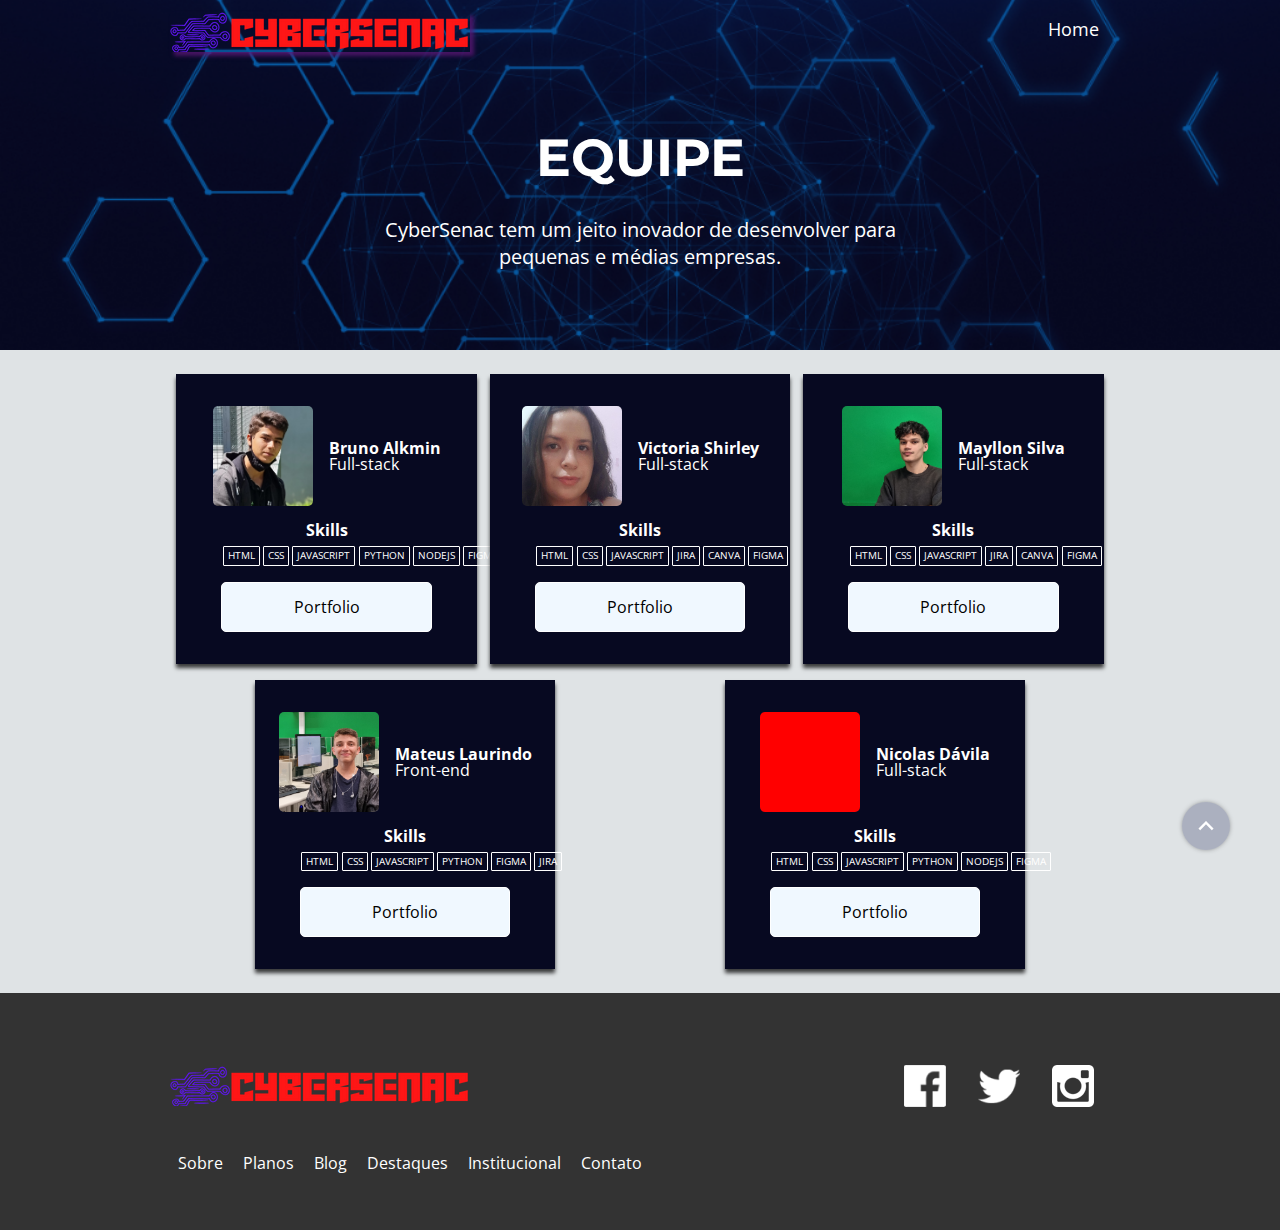
==== equipe.html @ 3780b48a "first commit" ====
<!DOCTYPE html>
<html lang="pt">

<head>
    <meta charset="UTF-8">
    <meta http-equiv="X-UA-Compatible" content="IE=edge">
    <meta name="viewport" content="width=device-width, initial-scale=1.0">
    <title>Equipe CyberSenac</title>
    <link
        href="https://fonts.googleapis.com/css2?family=Montserrat:wght@300;400;700&family=Open+Sans:wght@300;400;700&display=swap"
        rel="stylesheet">
    <link href="css/reset.css" rel="stylesheet">
    <link href="css/base.css" rel="stylesheet">
    <link href="css/cabecalho.css" rel="stylesheet">
    <link href="css/chamada.css" rel="stylesheet">
    <link href="css/destaques.css" rel="stylesheet">
    <link href="css/diferenciais.css" rel="stylesheet">
    <link href="css/sobre.css" rel="stylesheet">
    <link href="css/planos.css" rel="stylesheet">
    <link href="css/contato.css" rel="stylesheet">
    <link href="css/institucional.css" rel="stylesheet">
    <link href="css/rodape.css" rel="stylesheet">
    <link href="./css/equipe/equipe.css" rel="stylesheet">
    <link href="./css/equipe/fotos.css" rel="stylesheet">
    <link rel="stylesheet"
        href="https://fonts.googleapis.com/css2?family=Material+Symbols+Outlined:opsz,wght,FILL,GRAD@48,400,0,0" />

</head>

<body>
    <header class="cabecalho container">
        <img src="img/Cyberjunkies.png" alt="Logo da CyberSenac" class="cabecalho__logo">
        <nav class="cabecalho__navegacao">
            <ul>
                <li class="cabecalho__link"><a href="index.html">Home</a></li>


            </ul>
        </nav>
    </header>

    <main>
        <section class="chamada container">
            <h1 class="chamada__titulo">equipe</h1>
            <p class="chamada__texto">CyberSenac tem um jeito inovador de desenvolver para pequenas e médias empresas.
            </p>

        </section>

        <section class="equipe container">
            <div class="equipe__aluno">
                <div class="equipe__detalhes">
                    <div class="equipe__foto-aluno equipe__foto-aluno--brunoalk"></div>
                    <div class="equipe__descricao">
                        <span class="equipe__nome">Bruno Alkmin</span>
                        <span class="equipe__funcao">Full-stack</span>
                    </div>
                </div>
                <h3 class="skills">Skills</h3>
                <ol class="equipe_skills">
                    <li class="skills__skill">HTML</li>
                    <li class="skills__skill">CSS</li>
                    <li class="skills__skill">JAVASCRIPT</li>
                    <li class="skills__skill">PYTHON</li>
                    <li class="skills__skill">NODEJS</li>
                    <li class="skills__skill">FIGMA</li>
                </ol>
                <h3></h3>
                <h4></h4>
                <a href="https://brunoalksouza.github.io/my-portfolio/" class="equipe__botao botao">Portfolio</a>
            </div>
            <div class="equipe__aluno">
                <div class="equipe__detalhes">
                    <div class="equipe__foto-aluno equipe__foto-aluno--vic"></div>
                    <div class="equipe__descricao">
                        <span class="equipe__nome">Victoria Shirley</span>
                        <span class="equipe__funcao">Full-stack</span>
                    </div>
                </div>
                <h3 class="skills">Skills</h3>
                <ol class="equipe_skills">
                    <li class="skills__skill">HTML</li>
                    <li class="skills__skill">CSS</li>
                    <li class="skills__skill">JAVASCRIPT</li>
                    <li class="skills__skill">JIRA</li>
                    <li class="skills__skill">CANVA</li>
                    <li class="skills__skill">FIGMA</li>
                </ol>
                <h3></h3>
                <h4></h4>
                <a href="#" class="equipe__botao botao">Portfolio</a>
            </div>
            <div class="equipe__aluno">
                <div class="equipe__detalhes">
                    <div class="equipe__foto-aluno equipe__foto-aluno--mayllon"></div>
                    <div class="equipe__descricao">
                        <span class="equipe__nome">Mayllon Silva</span>
                        <span class="equipe__funcao">Full-stack</span>
                    </div>
                </div>
                <h3 class="skills">Skills</h3>
                <ol class="equipe_skills">
                    <li class="skills__skill">HTML</li>
                    <li class="skills__skill">CSS</li>
                    <li class="skills__skill">JAVASCRIPT</li>
                    <li class="skills__skill">JIRA</li>
                    <li class="skills__skill">CANVA</li>
                    <li class="skills__skill">FIGMA</li>
                </ol>
                <h3></h3>
                <h4></h4>
                <a href="#" class="equipe__botao botao">Portfolio</a>
            </div>
            <div class="equipe__aluno">
                <div class="equipe__detalhes">
                    <div class="equipe__foto-aluno equipe__foto-aluno--mateus"></div>
                    <div class="equipe__descricao">
                        <span class="equipe__nome">Mateus Laurindo</span>
                        <span class="equipe__funcao">Front-end</span>
                    </div>
                </div>
                <h3 class="skills">Skills</h3>
                <ol class="equipe_skills">
                    <li class="skills__skill">HTML</li>
                    <li class="skills__skill">CSS</li>
                    <li class="skills__skill">JAVASCRIPT</li>
                    <li class="skills__skill">PYTHON</li>
                    <li class="skills__skill">FIGMA</li>
                    <li class="skills__skill">JIRA</li>
                </ol>
                <h3></h3>
                <h4></h4>
                <a href="#" class="equipe__botao botao">Portfolio</a>
            </div>
            <div class="equipe__aluno">
                <div class="equipe__detalhes">
                    <div class="equipe__foto-aluno equipe__foto-aluno--nicolas"></div>
                    <div class="equipe__descricao">
                        <span class="equipe__nome">Nicolas Dávila</span>
                        <span class="equipe__funcao">Full-stack</span>
                    </div>
                </div>
                <h3 class="skills">Skills</h3>
                <ol class="equipe_skills">
                    <li class="skills__skill">HTML</li>
                    <li class="skills__skill">CSS</li>
                    <li class="skills__skill">JAVASCRIPT</li>
                    <li class="skills__skill">PYTHON</li>
                    <li class="skills__skill">NODEJS</li>
                    <li class="skills__skill">FIGMA</li>
                </ol>
                <h3></h3>
                <h4></h4>
                <a href="#" class="equipe__botao botao">Portfolio</a>
            </div>

        </section>

    </main>

    <footer class="rodape container">
        <img src="img/Cyberjunkies.png" alt="Logo da CyberSenac" class="rodape__logo">
        <ul class="rodape__social">
            <li><a href="#" class="rodape__midia"><img src="img/facebook.png" alt="Ícone do Facebook"></a></li>
            <li><a href="#" class="rodape__midia"><img src="img/twitter.png" alt="Ícone do twitter"></a></li>
            <li><a href="#" class="rodape__midia"><img src="img/instagram.png" alt="Ícone do Instagram"></a></li>
        </ul>
        <nav>
            <ul class="rodape__navegacao">
                <li class="rodape__link"><a href="#">Sobre</a></li>
                <li class="rodape__link"><a href="#">Planos</a></li>
                <li class="rodape__link"><a href="#">Blog</a></li>
                <li class="rodape__link"><a href="#">Destaques</a></li>
                <li class="rodape__link"><a href="#">Institucional</a></li>
                <li class="rodape__link"><a href="#">Contato</a></li>
            </ul>
        </nav>

    </footer>
    <a href="#"><span id="seta-pcima" class="material-symbols-outlined"> expand_less </span></a>
</body>

</html>
---- css/base.css ----
:root {
    --branco: #FFF;
    --azul-claro: #DFE3E5;
    --vermelho-forte: #B72E2E;
    --cinza-escuro: #4F4C4C;
    --cinza-claro: #F7F4F4;
    --cinza-medio: #D9D9D9;
        
    --fonte-link: #0084FF;
    --fonte-cinza: #666;
    --borda-cabecalho-mobile: #103D4A;
    --bg-rodape: #333;
    --bg-chamada-mobile: #070921;
    
    --planos-cartao-start: #56CCF2;
    --planos-cartao-ultra: #B04CD9;
    --planos-cartao-mega: #E33B3B;

    --montserrat: 'Montserrat', sans-serif;
 
}

html {
    scroll-behavior: smooth;
}

body {
    font-family: 'Open Sans', sans-serif;
}

.container {
    padding-right: 6%;
    padding-left: 6%;
}

.botao {
    text-align: center;

    display: block;

    width: 100%;
    max-width: 350px;

    box-sizing: border-box;

    padding: 1rem 2rem;

    border: 1px solid var(--branco);
    border-radius: 5px;
}

@media screen and (min-width: 1024px) {
    .container {
        padding-left: calc((100% - 940px)/2);
        padding-right: calc((100% - 940px)/2);
    }
}

#seta-pcima {

    border-radius: 50%;
  
    width: 3rem;
  
    height: 3rem;
  
    display: flex;
  
    justify-content: center;
  
    align-items: center;
  
    background-color: rgba(41, 49, 97, 0.288);
  
    font-size: 30px;
  
    color: white;
  
    position: fixed;
  
    bottom: 50px;
  
    right: 50px;
  
    -webkit-box-shadow: 0px 0px 14px -3px #000000;
  
    box-shadow: 0px 0px 6px -3px #000000;
  
   
  
  }
  
  
  #seta-pcima:hover{
  
    cursor: pointer;
  
    transform: scale(1.05);
  
    transition: 0.3s all;
  
  }
---- css/cabecalho.css ----
.cabecalho {
    color: var(--branco);

    width: 100%;

    box-sizing: border-box;

    display: flex;
    flex-direction: column;
    align-items: center;

    padding-top: .75rem;
    padding-bottom: .75rem;

    border-bottom: 1px solid var(--borda-cabecalho-mobile);

    position: absolute;
}

.cabecalho__logo {
    margin-bottom: 1rem;
    box-shadow: 4px 4px 4px rgba(92, 23, 118, 0.75);
}

.cabecalho__navegacao {
    text-align: center;
}

.cabecalho__link {
    font-size: 1.1rem;

    display: inline-block;

    margin-right: .7rem;
    margin-bottom: 1.25rem;
    margin-left: .7rem;
}

@media screen and (min-width: 1024px) {
    .cabecalho {
        flex-direction: row;
        justify-content: space-between;

        border: none;
    }
}
---- css/chamada.css ----
.chamada  {
    display: flex;
    flex-direction: column;
    align-items: center;

    color: var(--branco);
    text-align: center;
    
    background-color: var(--bg-chamada-mobile);

    padding-top: 12.25rem;
    padding-bottom: 2.5rem;
}

.chamada__titulo {
    font-family: var(--montserrat);
    font-size: 2rem;
    font-weight: 700;
    text-transform: uppercase;

    margin-bottom: 1.5rem;
}

.chamada__texto {
    font-size: 1.25rem;
    line-height: normal;

    margin: 0 auto 2.5rem;
}

.chamada__botao {
    width: 100%;
}

@media screen and (min-width: 768px) {
    .chamada__texto {
        max-width: 600px;
    }
}

@media screen and (min-width: 1024px) {
    .chamada {
        background-image: url(../img/fundocabecalho.png);
        background-size: cover;

        padding-top: 8.25rem;
    }

    .chamada__titulo {
        font-size: 3.25rem;
        margin-bottom: 2rem;
    }
}
---- css/destaques.css ----
.destaques {
    background-color: var(--azul-claro);

    padding-top: 2.5rem;
    padding-bottom: 2rem;
}

.destaques__titulo {
    color: var(--cinza-escuro);
    font-weight: 700;
    font-size: 1.5rem;
    font-family: var(--montserrat);
    text-transform: uppercase;
    text-align: center;

    margin-bottom: 2rem;
}

.destaques__painel {
    display: flex;
    flex-direction: column;
    align-items: center;

    margin-bottom: 2rem;
}

.destaques__painel-imagem {
    width: 100vw;
    max-width: 600px;

    box-shadow: 0 2px 10px 5px #00000020;

    margin-bottom: .5rem;
}

.destaques__painel-texto {
    font-weight: 700;
    font-size: 1.2rem;
    line-height: normal;
}

.destaques__botao {
    color: var(--vermelho-forte);

    border-color: var(--vermelho-forte);

    margin: 0 auto;
}
---- css/diferenciais.css ----
.diferenciais {
    padding-top: 3.5rem;
    padding-bottom: 3.5rem;
}

.diferenciais__lista {
    display: flex;
    flex-wrap: wrap;
    justify-content: space-evenly;
}

.diferenciais__item {
    max-width: 350px;

    box-sizing: border-box;

    background-repeat: no-repeat;
    background-position: top 1.25rem left 2.5rem;

    padding: 2rem 0 2rem 5rem;
}

.diferenciais__item--tempo {
    background-image: url(../img/icone-relogio.png);
}

.diferenciais__item--foco {
    background-image: url(../img/icone-dinheiro.png);
}

.diferenciais__item--especialistas {
    background-image: url(../img/icone-quimica.png);
}

.item__titulo {
    color: var(--cinza-escuro);
    font-weight: 700;
    font-size: 1.2rem;
    text-transform: uppercase;

    margin-bottom: 1.5rem;
}

.item__texto {
    line-height: normal;
}

@media screen and (min-width: 1024px) {
    .diferenciais {
        background-color: var(--cinza-claro);
    }

    .diferenciais__lista {
        justify-content: space-around;
    }
}
---- css/sobre.css ----
.sobre {
    padding-top: 3rem;
    padding-bottom: 3rem;
}

.sobre__titulo {
    color: var(--cinza-escuro);
    font-weight: 700;
    font-size: 1.5rem;
    font-family: var(--montserrat);
    text-transform: uppercase;
    text-align: center;

    margin-bottom: 1.25rem;
}

.sobre__texto {
    line-height: normal;

    margin-bottom: 1rem;
}

.sobre__texto--destaque {
    color: var(--cinza-escuro);
    font-weight: 700;
}

.sobre__plataformas {
    display: flex;
    flex-wrap: wrap;
    justify-content: space-evenly;

    margin-bottom: 1rem;
}

.sobre__imagem {
    display: none;
    width: 300px;
}

@media screen and (min-width: 1024px) {
    .sobre {
        display: flex;
    }

    .sobre__conteudo {
        margin-right: 3rem;
    }

    .sobre__titulo {
        text-align: left;
    }

    .sobre__texto--divisao {
        border-bottom: 1px solid var(--cinza-medio);

        padding-bottom: 1.5rem;
    }

    .sobre__imagem {
        display: block;
    }
}
---- css/planos.css ----
.planos {
    background-color: var(--cinza-claro);
    
    padding-top: 3rem;
    padding-bottom: 3rem;
}

.planos__titulo {
    color: var(--cinza-escuro);
    font-weight: 700;
    font-size: 1.5rem;
    font-family: var(--montserrat);
    text-transform: uppercase;
    text-align: center;

    margin-bottom: 1.25rem;
}

.planos__cartoes {
    display: flex;
    flex-direction: column;
    align-items: center;
}

.cartao {
    display: flex;
    flex-direction: column;

    background-color: var(--branco);

    width: 100%;
    max-width: 300px;

    margin-bottom: 2rem;

    border-radius: 5px;
    box-shadow: 0 2px 10px 2px #00000010;
}

.cartao__titulo {
    font-weight: 700;
    font-size: 1.5rem;
    text-align: center;

    padding: .75rem 0;

    margin-bottom: .5rem;

    border-bottom: 1px solid var(--azul-claro);
}

.cartao__conteudo {
    padding: 0 15%;
}

.cartao__preco {
    font-weight: 700;
    font-size: 3rem;
    text-align: center;

    margin-top: 1.25rem;
    margin-bottom: 1.25rem;
}

.cartao__texto {
    color: var(--fonte-cinza);
    line-height: 28px;
}

.cartao__botao {
    font-size: 1.2rem;
    font-weight: 700;

    width: 100%;

    align-self: center;

    padding: .75rem 2rem;

    margin-top: 1rem;
    margin-bottom: 1rem;
}

.cartao--start {
    color: var(--planos-cartao-start);
}

.cartao--ultra {
    color: var(--planos-cartao-ultra);
}

.cartao--mega {
    color: var(--planos-cartao-mega);
}

.cartao__botao--start {
    border-color: var(--planos-cartao-start);
}

.cartao__botao--ultra {
    border-color: var(--planos-cartao-ultra);
}

.cartao__botao--mega {
    border-color: var(--planos-cartao-mega);
}

@media screen and (min-width: 768px) {
    .cartao {
        max-width: 400px;
    }
}

@media screen and (min-width: 1024px) {
    .planos__cartoes {
        flex-direction: row;
        justify-content: space-between;
        align-items: flex-end;
    }

    .cartao {
        max-width: 300px;
    }
}
---- css/contato.css ----
.contato {
    display: flex;
    flex-direction: column;
    align-items: center;
    text-align: center;
    padding-top: 2rem;
    padding-bottom: 2rem;
}

.equipes {
    display: flex;
    flex-direction: column;
    align-items: center;
    text-align: center;
    padding-top: 2rem;
    padding-bottom: 2rem;
}

.contato__titulo {
    color: var(--cinza-escuro);
    font-weight: 700;
    font-size: 1.5rem;
    font-family: var(--montserrat);
    text-transform: uppercase;
    text-align: center;
    padding-top: 4%;
    margin-bottom: 1.25rem;
}

.contato__botao {
    color: var(--cinza-escuro);

    border-color: var(--cinza-escuro);

    margin-top: 1rem;
}

@media screen and (min-width: 1024px) {
    .contatos {
        display: flex;
        align-items: center;
        justify-content: space-around;
        flex-direction: row;
    }
}
---- css/institucional.css ----
.institucional {
    display: flex;
    flex-direction: column;
    align-items: center;

    color: var(--fonte-cinza);
    text-align: center;

    padding-top: 2rem;
    padding-bottom: 2rem;
}

.institucional__titulo {
    color: var(--cinza-escuro);
    font-weight: 700;
    font-size: 1.5rem;
    font-family: var(--montserrat);
    text-transform: uppercase;
    text-align: center;

    margin-bottom: 2rem;
}

.institucional__descricao {
    margin-bottom: 2rem;
}

.institucional__endereco {
    font-size: 1.5rem;
    line-height: normal;

    margin-bottom: 2rem;
}

.institucional__contato {
    font-size: 1.2rem;
    line-height: 1.8;

    margin-top: 2rem;
}

.institucional__contato-telefone {
    line-height: normal;
}

.institucional__contato-email {
    color: var(--fonte-link);
    text-decoration: underline;
    display: block;
}

.institucional__video {
    width: 100vw;
}

@media screen and (min-width: 768px) {
    .institucional__contato-email {
        display: inline-block;
    }

    .institucional__video {
        width: 100%;
    }
}

@media screen and (min-width: 1024px) {
    .institucional__conteudo {
        width: 100%;

        display: flex;
        justify-content: space-between;
        
        text-align: left;
    }

    .institucional__video {
        align-self: flex-end;
        
        width: 375px;
    }

    .institucional__contato-email {
        display: block;
    }
}
---- css/rodape.css ----
.rodape {
    display: flex;
    flex-direction: column;
    align-items: center;

    background-color: var(--bg-rodape);

    padding-top: 2.5rem;
    padding-bottom: 2rem;
}

.rodape__social {
    display: flex;
}

.rodape__midia {
    display: block;

    width: 42px;
    height: 42px;

    margin: 2rem 1rem;
}

.rodape__navegacao {
    color: var(--branco);
    text-align: center;
    line-height: 3;
}


.rodape__link {
    display: inline-block;

    margin: 0 .5rem .7rem;
}

@media screen and (min-width: 1024px) {
    .rodape {
        flex-direction: row;
        flex-wrap: wrap;
        justify-content: space-between;
    }

    .rodape__navegacao {
        text-align: left;

        min-width: 600px;
    }
}
---- css/equipe/equipe.css ----
body {
    font-family: 'Open Sans', sans-serif;
}

.equipe {
    display: flex;
    flex-direction: column;  
    background-color: var(--azul-claro);
    padding-top: 1rem;
    padding-bottom: 1rem;

}

.equipe__aluno {
    display: flex;
    flex-direction: column;
    align-items: center;
    width: 100%;
    background-color: var(--bg-chamada-mobile);    
    margin: 0.5rem 0;
    padding: 1rem 0;
    box-shadow: 0 4px 4px rgba(0, 0, 0, 0.75);    
}

.equipe__foto-aluno {
    background: red;
    background-size: cover;
    height: 100px;
    background-position: center;
    width: 100px;
    background-repeat: no-repeat;
    border-radius: 5px;    
    margin: 1rem;
}

.equipe__botao {
    background-color: aliceblue;
    width: 70%;
    
    text-justify: auto;
    height: 50px;
    margin: 1rem auto; 
}

.equipe__descricao {
    display: flex;
    flex-direction: column;
}

.equipe__detalhes {
    display: flex;
    align-items: center;
    margin-right: 15%;   

}

.equipe__nome {
    color: var(--branco);
    font-weight: bold;

}
.equipe__funcao {
    color: var(--branco);
}

.skills {
    color: var(--branco);
    font-weight: bold;
    margin-bottom: 0.5rem;
}

.equipe_skills {
    color: var(--branco);
    display: flex;
    justify-content: space-around;
    width: 70%;
}

.skills__skill {
    text-align: center;
    display: block;
    width: 100%;  
    font-size: 0.6em;
    box-sizing: border-box;  
    margin: 0 0.1rem;
    border: 1px solid var(--branco);
    border-radius: 1px;
    padding: .25rem;
}



@media screen and (min-width: 768px) {
    .equipe {
        flex-direction: row;   
        flex-wrap: wrap;
        justify-content: space-around;          
    }

    .equipe__aluno {
        width: 48%;
    }
}

@media screen and (min-width: 1024px) {

    .equipe__aluno {
        width: 32%;
    }
    .equipe__detalhes {
        
        margin-right: 5%;   
    
    }
}
---- css/equipe/fotos.css ----
.equipe__foto-aluno--mateus {
    background-image: url(../../img/equipe/mateusa.jpg);
    
}

.equipe__foto-aluno--nicolas {
    background-image: url(../../img/equipe/nicol.jpg);
}

.equipe__foto-aluno--brunoalk {
    background-image: url(../../img/equipe/bruno.jpg);
}

.equipe__foto-aluno--vic {
    background-image: url(../../img/equipe/vic.jpg);
}

.equipe__foto-aluno--mayllon {
    background-image: url(../../img/equipe/myllon.jpg);
}
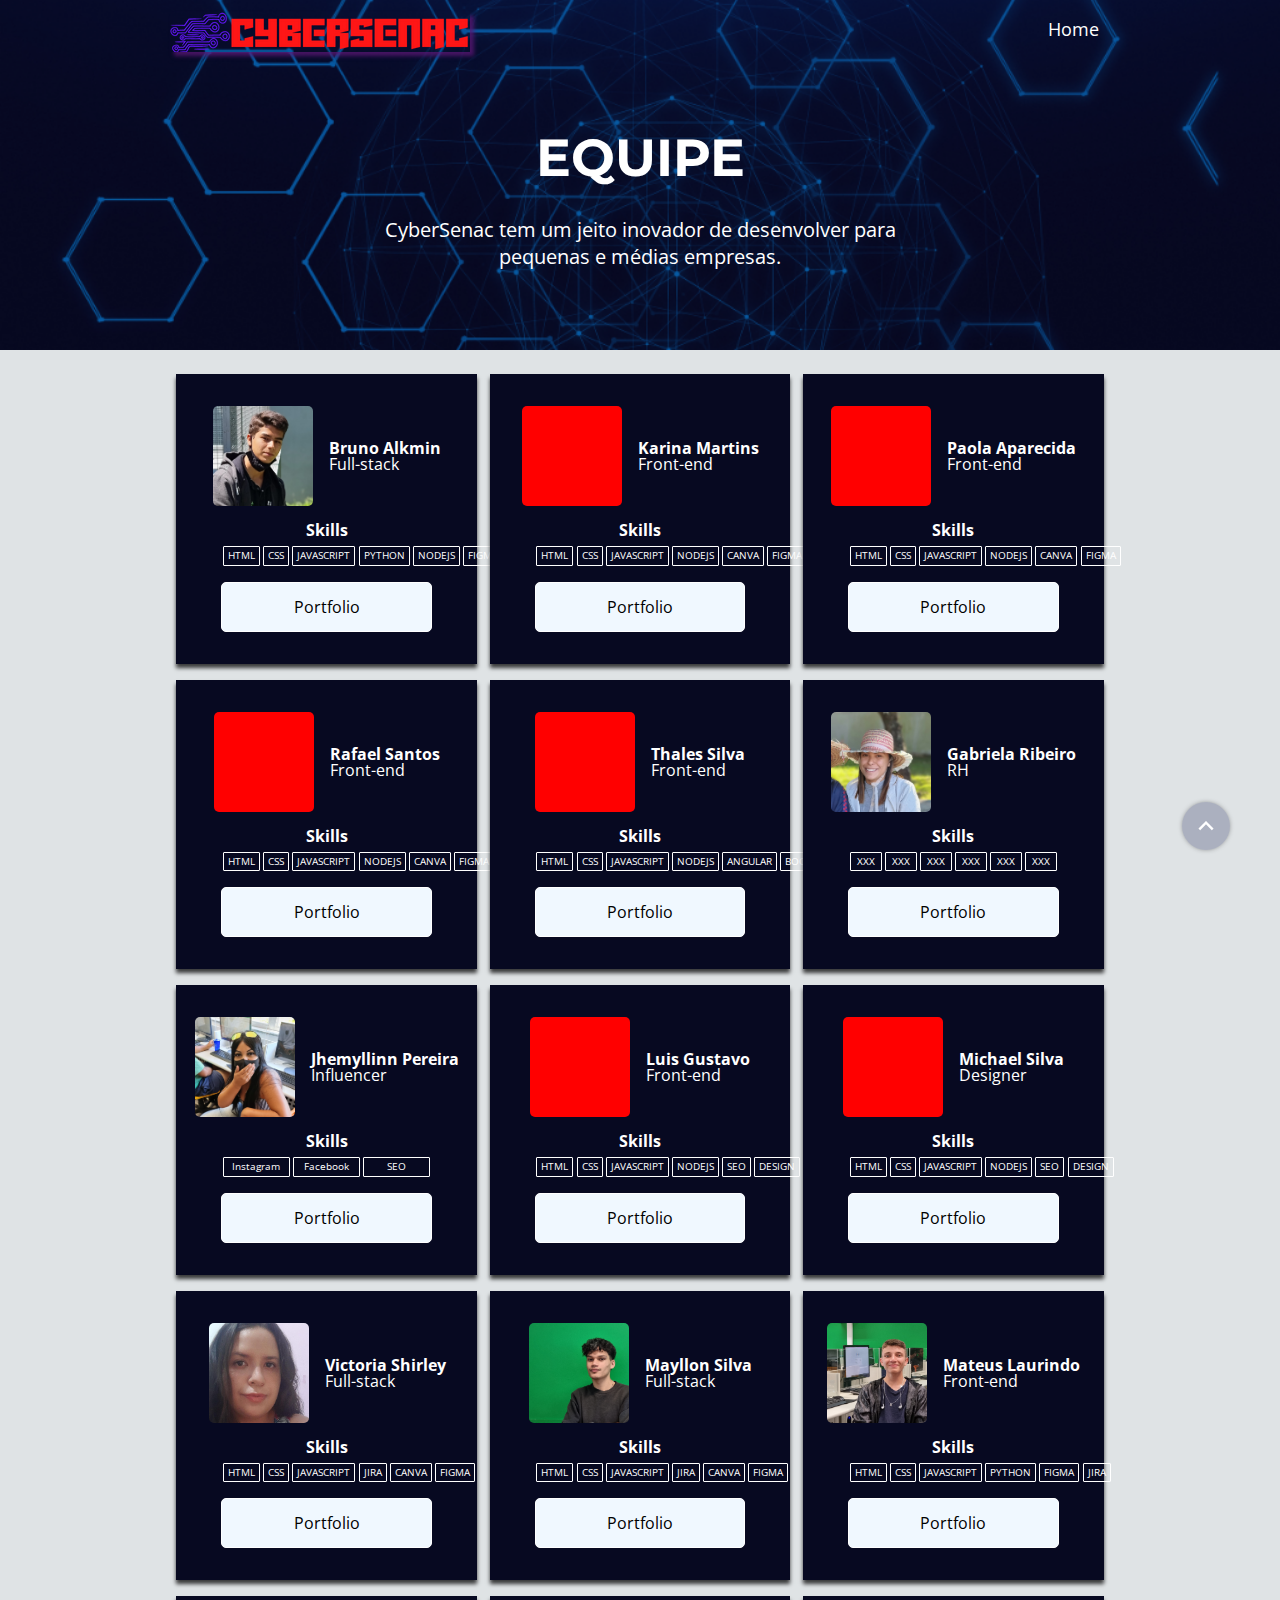
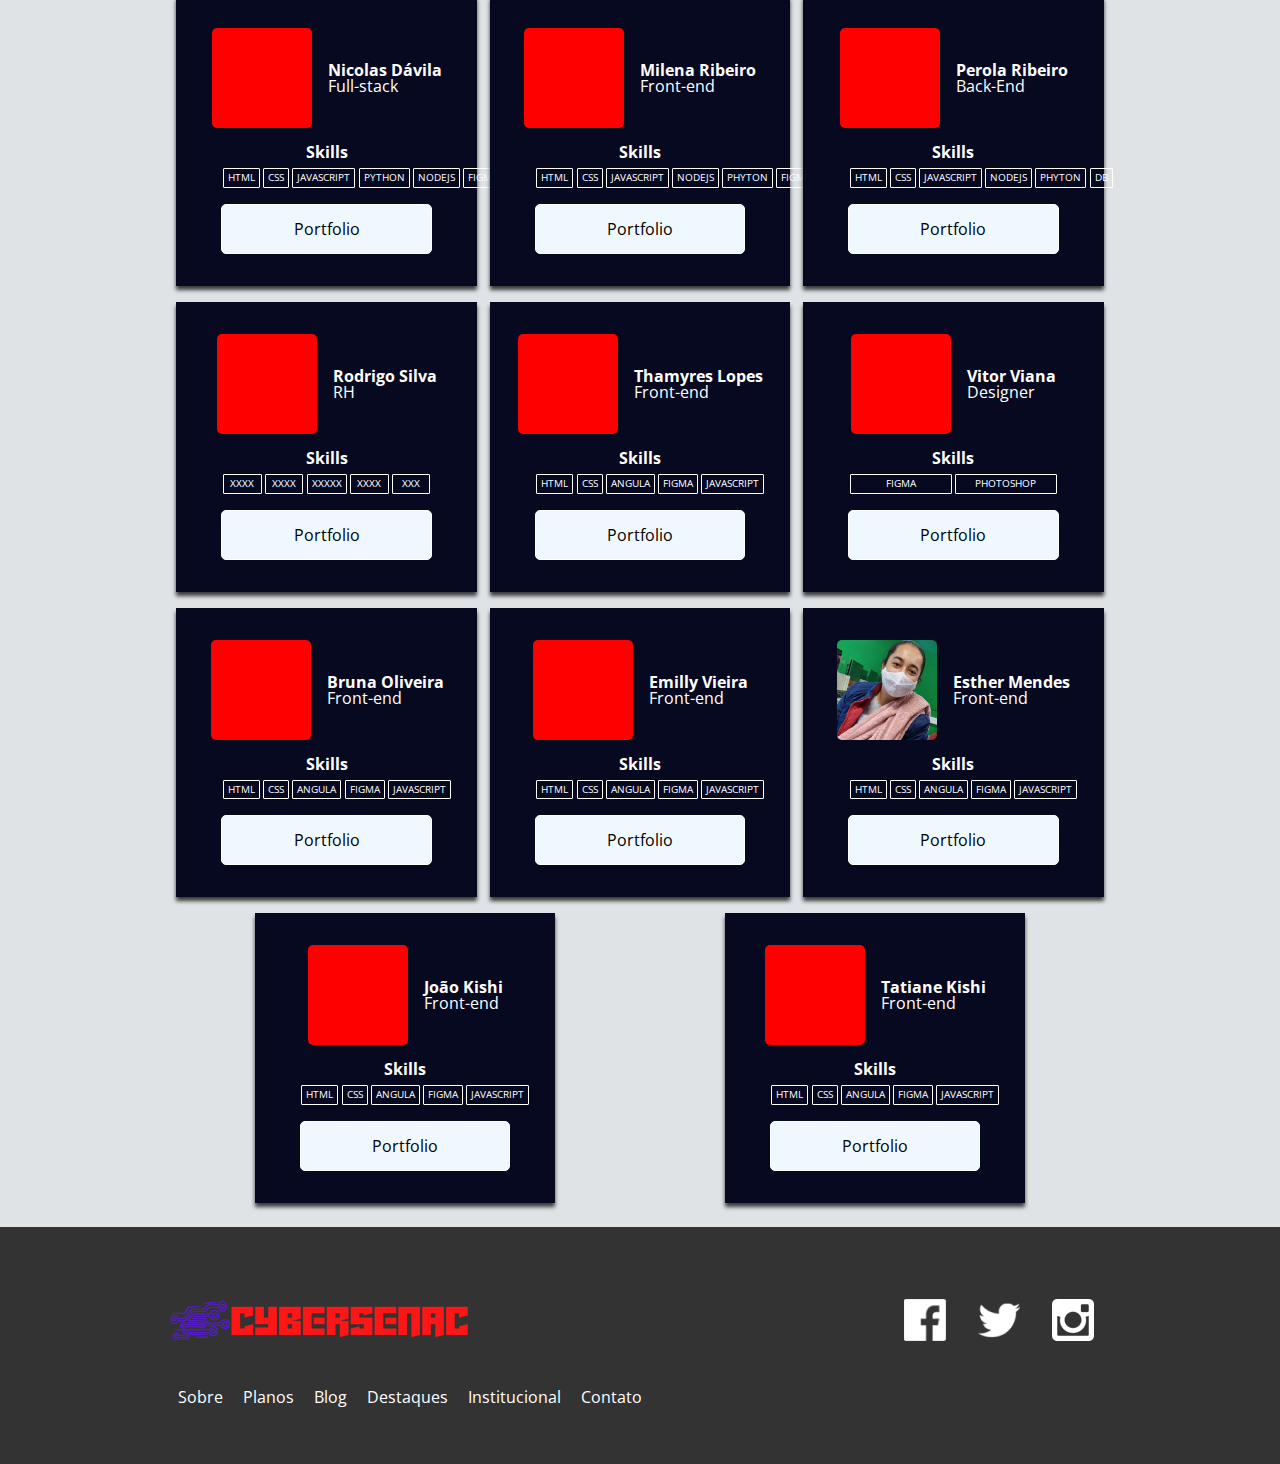
==== commit 6ea88dec: "Novos cards" ====
--- a/equipe.html
+++ b/equipe.html
@@ -48,7 +48,7 @@
         </section>
 
         <section class="equipe container">
-            <div class="equipe__aluno">
+            <div class="equipe__aluno bruno">
                 <div class="equipe__detalhes">
                     <div class="equipe__foto-aluno equipe__foto-aluno--brunoalk"></div>
                     <div class="equipe__descricao">
@@ -69,7 +69,172 @@
                 <h4></h4>
                 <a href="https://brunoalksouza.github.io/my-portfolio/" class="equipe__botao botao">Portfolio</a>
             </div>
-            <div class="equipe__aluno">
+            <div class="equipe__aluno karina">
+                <div class="equipe__detalhes">
+                    <div class="equipe__foto-aluno equipe__foto-aluno--karina"></div>
+                    <div class="equipe__descricao">
+                        <span class="equipe__nome">Karina Martins</span>
+                        <span class="equipe__funcao">Front-end</span>
+                    </div>
+                </div>
+                <h3 class="skills">Skills</h3>
+                <ol class="equipe_skills">
+                    <li class="skills__skill">HTML</li>
+                    <li class="skills__skill">CSS</li>
+                    <li class="skills__skill">JAVASCRIPT</li>
+                    <li class="skills__skill">NODEJS</li>
+                    <li class="skills__skill">CANVA</li>
+                    <li class="skills__skill">FIGMA</li>
+                </ol>
+                <h3></h3>
+                <h4></h4>
+                <a href="https://brunoalksouza.github.io/my-portfolio/" class="equipe__botao botao">Portfolio</a>
+            </div>
+            <div class="equipe__aluno paola">
+                <div class="equipe__detalhes">
+                    <div class="equipe__foto-aluno equipe__foto-aluno--paola"></div>
+                    <div class="equipe__descricao">
+                        <span class="equipe__nome">Paola Aparecida</span>
+                        <span class="equipe__funcao">Front-end</span>
+                    </div>
+                </div>
+                <h3 class="skills">Skills</h3>
+                <ol class="equipe_skills">
+                    <li class="skills__skill">HTML</li>
+                    <li class="skills__skill">CSS</li>
+                    <li class="skills__skill">JAVASCRIPT</li>
+                    <li class="skills__skill">NODEJS</li>
+                    <li class="skills__skill">CANVA</li>
+                    <li class="skills__skill">FIGMA</li>
+                </ol>
+                <h3></h3>
+                <h4></h4>
+                <a href="https://brunoalksouza.github.io/my-portfolio/" class="equipe__botao botao">Portfolio</a>
+            </div>
+            <div class="equipe__aluno rafael">
+                <div class="equipe__detalhes">
+                    <div class="equipe__foto-aluno equipe__foto-aluno--rafael"></div>
+                    <div class="equipe__descricao">
+                        <span class="equipe__nome">Rafael Santos</span>
+                        <span class="equipe__funcao">Front-end</span>
+                    </div>
+                </div>
+                <h3 class="skills">Skills</h3>
+                <ol class="equipe_skills">
+                    <li class="skills__skill">HTML</li>
+                    <li class="skills__skill">CSS</li>
+                    <li class="skills__skill">JAVASCRIPT</li>
+                    <li class="skills__skill">NODEJS</li>
+                    <li class="skills__skill">CANVA</li>
+                    <li class="skills__skill">FIGMA</li>
+                </ol>
+                <h3></h3>
+                <h4></h4>
+                <a href="https://brunoalksouza.github.io/my-portfolio/" class="equipe__botao botao">Portfolio</a>
+            </div>
+            <div class="equipe__aluno thales">
+                <div class="equipe__detalhes">
+                    <div class="equipe__foto-aluno equipe__foto-aluno--thales"></div>
+                    <div class="equipe__descricao">
+                        <span class="equipe__nome">Thales Silva</span>
+                        <span class="equipe__funcao">Front-end</span>
+                    </div>
+                </div>
+                <h3 class="skills">Skills</h3>
+                <ol class="equipe_skills">
+                    <li class="skills__skill">HTML</li>
+                    <li class="skills__skill">CSS</li>
+                    <li class="skills__skill">JAVASCRIPT</li>
+                    <li class="skills__skill">NODEJS</li>
+                    <li class="skills__skill">ANGULAR</li>
+                    <li class="skills__skill">BOOTSTRAP</li>
+                </ol>
+                <h3></h3>
+                <h4></h4>
+                <a href="https://brunoalksouza.github.io/my-portfolio/" class="equipe__botao botao">Portfolio</a>
+            </div>
+            <div class="equipe__aluno gabriela">
+                <div class="equipe__detalhes">
+                    <div class="equipe__foto-aluno equipe__foto-aluno--gabriela"></div>
+                    <div class="equipe__descricao">
+                        <span class="equipe__nome">Gabriela Ribeiro</span>
+                        <span class="equipe__funcao">RH</span>
+                    </div>
+                </div>
+                <h3 class="skills">Skills</h3>
+                <ol class="equipe_skills">
+                    <li class="skills__skill">XXX</li>
+                    <li class="skills__skill">XXX</li>
+                    <li class="skills__skill">XXX</li>
+                    <li class="skills__skill">XXX</li>
+                    <li class="skills__skill">XXX</li>
+                    <li class="skills__skill">XXX</li>
+                </ol>
+                <h3></h3>
+                <h4></h4>
+                <a href="https://brunoalksouza.github.io/my-portfolio/" class="equipe__botao botao">Portfolio</a>
+            </div>
+            <div class="equipe__aluno jhem">
+                <div class="equipe__detalhes">
+                    <div class="equipe__foto-aluno equipe__foto-aluno--jhem"></div>
+                    <div class="equipe__descricao">
+                        <span class="equipe__nome">Jhemyllinn Pereira</span>
+                        <span class="equipe__funcao">Influencer</span>
+                    </div>
+                </div>
+                <h3 class="skills">Skills</h3>
+                <ol class="equipe_skills">
+                    <li class="skills__skill">Instagram</li>
+                    <li class="skills__skill">Facebook</li>
+                    <li class="skills__skill">SEO</li>
+                </ol>
+                <h3></h3>
+                <h4></h4>
+                <a href="https://brunoalksouza.github.io/my-portfolio/" class="equipe__botao botao">Portfolio</a>
+            </div>
+            <div class="equipe__aluno luis">
+                <div class="equipe__detalhes">
+                    <div class="equipe__foto-aluno equipe__foto-aluno--luis"></div>
+                    <div class="equipe__descricao">
+                        <span class="equipe__nome">Luis Gustavo</span>
+                        <span class="equipe__funcao">Front-end</span>
+                    </div>
+                </div>
+                <h3 class="skills">Skills</h3>
+                <ol class="equipe_skills">
+                    <li class="skills__skill">HTML</li>
+                    <li class="skills__skill">CSS</li>
+                    <li class="skills__skill">JAVASCRIPT</li>
+                    <li class="skills__skill">NODEJS</li>
+                    <li class="skills__skill">SEO</li>
+                    <li class="skills__skill">DESIGN</li>
+                </ol>
+                <h3></h3>
+                <h4></h4>
+                <a href="https://brunoalksouza.github.io/my-portfolio/" class="equipe__botao botao">Portfolio</a>
+            </div>
+            <div class="equipe__aluno michael">
+                <div class="equipe__detalhes">
+                    <div class="equipe__foto-aluno equipe__foto-aluno--michael"></div>
+                    <div class="equipe__descricao">
+                        <span class="equipe__nome">Michael Silva</span>
+                        <span class="equipe__funcao">Designer</span>
+                    </div>
+                </div>
+                <h3 class="skills">Skills</h3>
+                <ol class="equipe_skills">
+                    <li class="skills__skill">HTML</li>
+                    <li class="skills__skill">CSS</li>
+                    <li class="skills__skill">JAVASCRIPT</li>
+                    <li class="skills__skill">NODEJS</li>
+                    <li class="skills__skill">SEO</li>
+                    <li class="skills__skill">DESIGN</li>
+                </ol>
+                <h3></h3>
+                <h4></h4>
+                <a href="https://brunoalksouza.github.io/my-portfolio/" class="equipe__botao botao">Portfolio</a>
+            </div>
+            <div class="equipe__aluno victoria">
                 <div class="equipe__detalhes">
                     <div class="equipe__foto-aluno equipe__foto-aluno--vic"></div>
                     <div class="equipe__descricao">
@@ -90,7 +255,7 @@
                 <h4></h4>
                 <a href="#" class="equipe__botao botao">Portfolio</a>
             </div>
-            <div class="equipe__aluno">
+            <div class="equipe__aluno mayllon">
                 <div class="equipe__detalhes">
                     <div class="equipe__foto-aluno equipe__foto-aluno--mayllon"></div>
                     <div class="equipe__descricao">
@@ -111,7 +276,7 @@
                 <h4></h4>
                 <a href="#" class="equipe__botao botao">Portfolio</a>
             </div>
-            <div class="equipe__aluno">
+            <div class="equipe__aluno mateus">
                 <div class="equipe__detalhes">
                     <div class="equipe__foto-aluno equipe__foto-aluno--mateus"></div>
                     <div class="equipe__descricao">
@@ -132,7 +297,7 @@
                 <h4></h4>
                 <a href="#" class="equipe__botao botao">Portfolio</a>
             </div>
-            <div class="equipe__aluno">
+            <div class="equipe__aluno nicolas">
                 <div class="equipe__detalhes">
                     <div class="equipe__foto-aluno equipe__foto-aluno--nicolas"></div>
                     <div class="equipe__descricao">
@@ -152,6 +317,205 @@
                 <h3></h3>
                 <h4></h4>
                 <a href="#" class="equipe__botao botao">Portfolio</a>
+            </div>
+            <div class="equipe__aluno milena">
+                <div class="equipe__detalhes">
+                    <div class="equipe__foto-aluno equipe__foto-aluno--milena"></div>
+                    <div class="equipe__descricao">
+                        <span class="equipe__nome">Milena Ribeiro</span>
+                        <span class="equipe__funcao">Front-end</span>
+                    </div>
+                </div>
+                <h3 class="skills">Skills</h3>
+                <ol class="equipe_skills">
+                    <li class="skills__skill">HTML</li>
+                    <li class="skills__skill">CSS</li>
+                    <li class="skills__skill">JAVASCRIPT</li>
+                    <li class="skills__skill">NODEJS</li>
+                    <li class="skills__skill">PHYTON</li>
+                    <li class="skills__skill">FIGMA</li>
+                </ol>
+                <h3></h3>
+                <h4></h4>
+                <a href="https://brunoalksouza.github.io/my-portfolio/" class="equipe__botao botao">Portfolio</a>
+            </div>
+            <div class="equipe__aluno perola">
+                <div class="equipe__detalhes">
+                    <div class="equipe__foto-aluno equipe__foto-aluno--perola"></div>
+                    <div class="equipe__descricao">
+                        <span class="equipe__nome">Perola Ribeiro</span>
+                        <span class="equipe__funcao">Back-End</span>
+                    </div>
+                </div>
+                <h3 class="skills">Skills</h3>
+                <ol class="equipe_skills">
+                    <li class="skills__skill">HTML</li>
+                    <li class="skills__skill">CSS</li>
+                    <li class="skills__skill">JAVASCRIPT</li>
+                    <li class="skills__skill">NODEJS</li>
+                    <li class="skills__skill">PHYTON</li>
+                    <li class="skills__skill">DB</li>
+                </ol>
+                <h3></h3>
+                <h4></h4>
+                <a href="https://brunoalksouza.github.io/my-portfolio/" class="equipe__botao botao">Portfolio</a>
+            </div>
+            <div class="equipe__aluno rodrigo">
+                <div class="equipe__detalhes">
+                    <div class="equipe__foto-aluno equipe__foto-aluno--rodrigo"></div>
+                    <div class="equipe__descricao">
+                        <span class="equipe__nome">Rodrigo Silva</span>
+                        <span class="equipe__funcao">RH</span>
+                    </div>
+                </div>
+                <h3 class="skills">Skills</h3>
+                <ol class="equipe_skills">
+                    <li class="skills__skill">XXXX</li>
+                    <li class="skills__skill">XXXX</li>
+                    <li class="skills__skill">XXXXX</li>
+                    <li class="skills__skill">XXXX</li>
+                    <li class="skills__skill">XXX</li>
+                </ol>
+                <h3></h3>
+                <h4></h4>
+                <a href="https://brunoalksouza.github.io/my-portfolio/" class="equipe__botao botao">Portfolio</a>
+            </div>
+            <div class="equipe__aluno thamyres">
+                <div class="equipe__detalhes">
+                    <div class="equipe__foto-aluno equipe__foto-aluno--thamyres"></div>
+                    <div class="equipe__descricao">
+                        <span class="equipe__nome">Thamyres Lopes</span>
+                        <span class="equipe__funcao">Front-end</span>
+                    </div>
+                </div>
+                <h3 class="skills">Skills</h3>
+                <ol class="equipe_skills">
+                    <li class="skills__skill">HTML</li>
+                    <li class="skills__skill">CSS</li>
+                    <li class="skills__skill">ANGULA</li>
+                    <li class="skills__skill">FIGMA</li>
+                    <li class="skills__skill">JAVASCRIPT</li>
+                </ol>
+                <h3></h3>
+                <h4></h4>
+                <a href="https://brunoalksouza.github.io/my-portfolio/" class="equipe__botao botao">Portfolio</a>
+            </div>
+            <div class="equipe__aluno vitor">
+                <div class="equipe__detalhes">
+                    <div class="equipe__foto-aluno equipe__foto-aluno--vitor"></div>
+                    <div class="equipe__descricao">
+                        <span class="equipe__nome">Vitor Viana</span>
+                        <span class="equipe__funcao">Designer</span>
+                    </div>
+                </div>
+                <h3 class="skills">Skills</h3>
+                <ol class="equipe_skills">
+                    <li class="skills__skill">FIGMA</li>
+                    <li class="skills__skill">PHOTOSHOP</li>
+                </ol>
+                <h3></h3>
+                <h4></h4>
+                <a href="https://brunoalksouza.github.io/my-portfolio/" class="equipe__botao botao">Portfolio</a>
+            </div>
+            <div class="equipe__aluno bruna">
+                <div class="equipe__detalhes">
+                    <div class="equipe__foto-aluno equipe__foto-aluno--bruna"></div>
+                    <div class="equipe__descricao">
+                        <span class="equipe__nome">Bruna Oliveira</span>
+                        <span class="equipe__funcao">Front-end</span>
+                    </div>
+                </div>
+                <h3 class="skills">Skills</h3>
+                <ol class="equipe_skills">
+                    <li class="skills__skill">HTML</li>
+                    <li class="skills__skill">CSS</li>
+                    <li class="skills__skill">ANGULA</li>
+                    <li class="skills__skill">FIGMA</li>
+                    <li class="skills__skill">JAVASCRIPT</li>
+                </ol>
+                <h3></h3>
+                <h4></h4>
+                <a href="https://brunoalksouza.github.io/my-portfolio/" class="equipe__botao botao">Portfolio</a>
+            </div>
+            <div class="equipe__aluno emilly">
+                <div class="equipe__detalhes">
+                    <div class="equipe__foto-aluno equipe__foto-aluno--emilly"></div>
+                    <div class="equipe__descricao">
+                        <span class="equipe__nome">Emilly Vieira</span>
+                        <span class="equipe__funcao">Front-end</span>
+                    </div>
+                </div>
+                <h3 class="skills">Skills</h3>
+                <ol class="equipe_skills">
+                    <li class="skills__skill">HTML</li>
+                    <li class="skills__skill">CSS</li>
+                    <li class="skills__skill">ANGULA</li>
+                    <li class="skills__skill">FIGMA</li>
+                    <li class="skills__skill">JAVASCRIPT</li>
+                </ol>
+                <h3></h3>
+                <h4></h4>
+                <a href="https://brunoalksouza.github.io/my-portfolio/" class="equipe__botao botao">Portfolio</a>
+            </div>
+            <div class="equipe__aluno esther">
+                <div class="equipe__detalhes">
+                    <div class="equipe__foto-aluno equipe__foto-aluno--esther"></div>
+                    <div class="equipe__descricao">
+                        <span class="equipe__nome">Esther Mendes</span>
+                        <span class="equipe__funcao">Front-end</span>
+                    </div>
+                </div>
+                <h3 class="skills">Skills</h3>
+                <ol class="equipe_skills">
+                    <li class="skills__skill">HTML</li>
+                    <li class="skills__skill">CSS</li>
+                    <li class="skills__skill">ANGULA</li>
+                    <li class="skills__skill">FIGMA</li>
+                    <li class="skills__skill">JAVASCRIPT</li>
+                </ol>
+                <h3></h3>
+                <h4></h4>
+                <a href="https://brunoalksouza.github.io/my-portfolio/" class="equipe__botao botao">Portfolio</a>
+            </div>
+            <div class="equipe__aluno joao">
+                <div class="equipe__detalhes">
+                    <div class="equipe__foto-aluno equipe__foto-aluno--joao"></div>
+                    <div class="equipe__descricao">
+                        <span class="equipe__nome">João Kishi</span>
+                        <span class="equipe__funcao">Front-end</span>
+                    </div>
+                </div>
+                <h3 class="skills">Skills</h3>
+                <ol class="equipe_skills">
+                    <li class="skills__skill">HTML</li>
+                    <li class="skills__skill">CSS</li>
+                    <li class="skills__skill">ANGULA</li>
+                    <li class="skills__skill">FIGMA</li>
+                    <li class="skills__skill">JAVASCRIPT</li>
+                </ol>
+                <h3></h3>
+                <h4></h4>
+                <a href="https://brunoalksouza.github.io/my-portfolio/" class="equipe__botao botao">Portfolio</a>
+            </div>
+            <div class="equipe__aluno tati">
+                <div class="equipe__detalhes">
+                    <div class="equipe__foto-aluno equipe__foto-aluno--tati"></div>
+                    <div class="equipe__descricao">
+                        <span class="equipe__nome">Tatiane Kishi</span>
+                        <span class="equipe__funcao">Front-end</span>
+                    </div>
+                </div>
+                <h3 class="skills">Skills</h3>
+                <ol class="equipe_skills">
+                    <li class="skills__skill">HTML</li>
+                    <li class="skills__skill">CSS</li>
+                    <li class="skills__skill">ANGULA</li>
+                    <li class="skills__skill">FIGMA</li>
+                    <li class="skills__skill">JAVASCRIPT</li>
+                </ol>
+                <h3></h3>
+                <h4></h4>
+                <a href="https://brunoalksouza.github.io/my-portfolio/" class="equipe__botao botao">Portfolio</a>
             </div>
 
         </section>
--- a/css/equipe/fotos.css
+++ b/css/equipe/fotos.css
@@ -1,6 +1,5 @@
 .equipe__foto-aluno--mateus {
     background-image: url(../../img/equipe/mateusa.jpg);
-    
 }
 
 .equipe__foto-aluno--nicolas {
@@ -17,4 +16,20 @@
 
 .equipe__foto-aluno--mayllon {
     background-image: url(../../img/equipe/myllon.jpg);
+}
+
+.equipe__foto-aluno--jhem {
+    background-image: url(../../img/equipe/jhen.jpg);
+}
+
+.equipe__foto-aluno--gabriela {
+    background-image: url(../../img/equipe/gabi.jpg);
+}
+
+.equipe__foto-aluno--esther {
+    background-image: url(../../img/equipe/esther.jpg);
+}
+
+.equipe__foto-aluno--rodrigo {
+    background-image: url(../../img/equipe/rodrigo.jpg);
 }